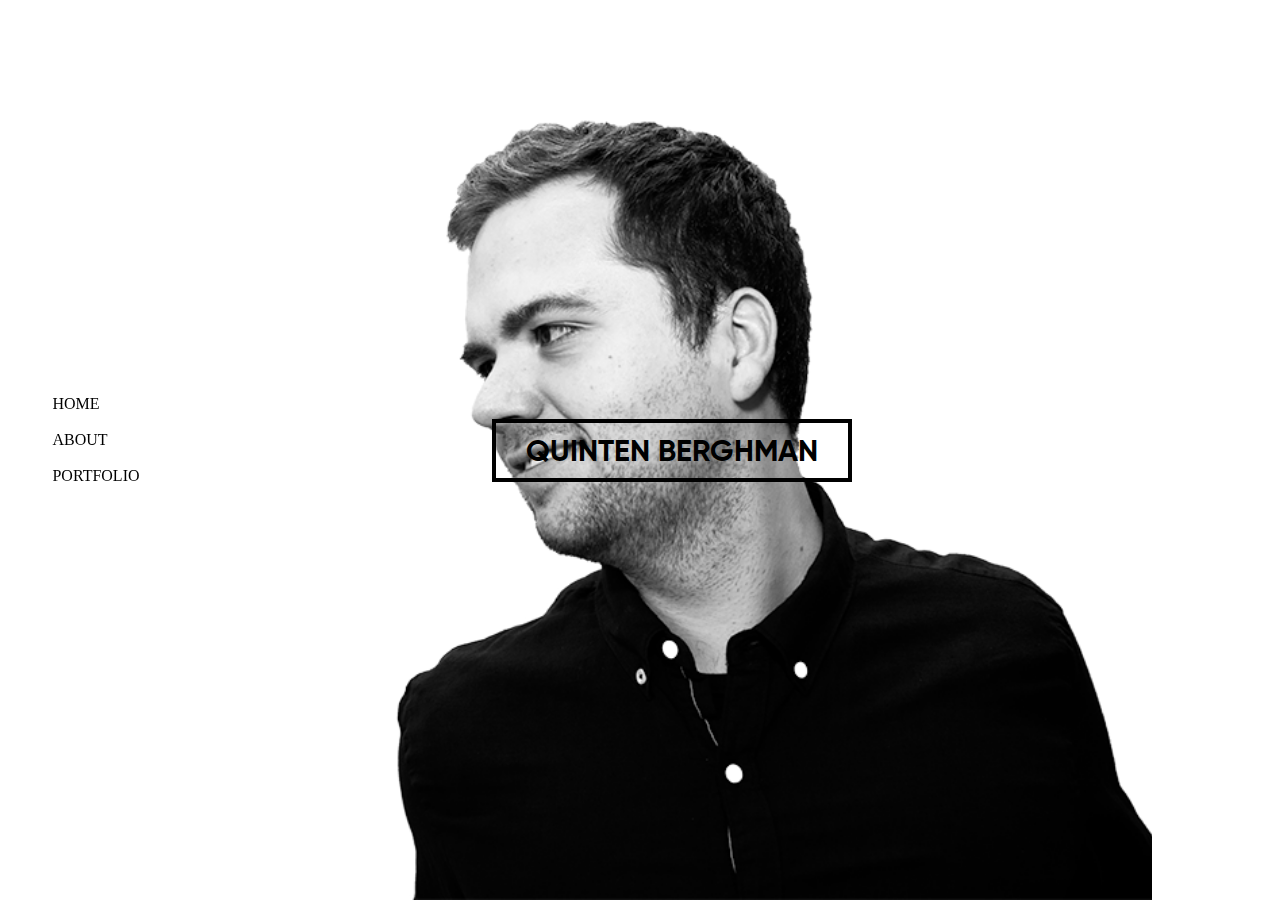
==== index.html @ 336aafd1 "initial code" ====
<!doctype html>

<html lang="NL">
<head>
  <meta charset="utf-8">
    <title>Quinten Berghman</title>
    <meta name="description" content="Portfolio van Quinten Berghman">
    <meta name="author" content="Quinten Berghman">
    <meta name="viewport" content="width=device-width, initial-scale=1">
    <!--<link rel="icon" type="image/x-icon" href="favicon.ico">-->
    <link rel="stylesheet" href="css/reset.css">
    <link rel="stylesheet" href="css/style.css">
    <link rel="stylesheet" href="css/font-awesome.min.css">

</head>

<body>
    
    <header>
        <ul>
            <li><a href="index.html">home</a></li>
            <li><a href="about.html">about</a></li>
            <li><a href="portfolio.html">portfolio</a></li>
        </ul>
    </header>
    
    <main class="indexMain">
        <div class="qbox">
            <p>Quinten Berghman</p>
        </div>
    </main>
    
    <footer>
        <ul>
            <li><a href="mailto:quinten.berghman@hotmail.com?Subject=Hey Mr. Berghman!"><i class="fa fa-envelope-o"></i></a></li>
            <li><a href="https://www.facebook.com/quinten.berghman" target="_blank"><i class="fa fa-facebook"></i></a></li>
            <li><a href="http://www.linkedin.com/in/quinten-berghman-69808488" target="_blank"><i class="fa fa-linkedin"></i></a></li>
        </ul>
    </footer>
    
    <script src="js/jquery-3.1.1.min.js"></script>
    <script src="js/script.js"></script>
</body>
</html>
---- css/style.css ----
@font-face {
    font-family: Gilroy;
    src: url(fonts/Gilroy-medium.otf);
}

@font-face{
    font-family:GilroyBold;
    src:url(fonts/Gilroy-Bold.otf);
}

body{
    height:100vh;
    width:100vw;
    max-height:100vh;
    max-width:100vw;
    display:grid;
    grid-template-columns: 15% auto 10%;
    grid-template-rows: 100%;
    position:relative;
    font-family:Gilroy;
    overflow-x: hidden;
}

a{
    color:black;
    text-decoration: none;
}

a:hover{
    color:deepskyblue;
}
header{
    grid-column-start:1;
    width:15%;
}
header, footer{
    height:100vh;
    display:grid; 
    position:fixed;
}

header ul, footer ul{
    justify-self:center;
    align-self:center;
    text-transform: uppercase;
}

header ul li, footer ul li{
    margin-bottom:20px;
}

main{
    grid-column-start:2;
    height:100vh;
    overflow-x:hidden;
}
main.indexMain{
    background-image:url(../img/portrait-character-black-and-white-lofty-tone-157669.jpeg);
    background-image:url(../img/quintenb2.png);
    background-repeat:no-repeat;
    background-size: cover;
    background-position:center;
    display:grid;
}

.aboutMain{
    background-color:#e7e7e7;
    display:grid;
}

.mainbox{
    background-color:white;
    height:330px;
    border: 60px solid #e7e7e7;
    align-self:center;
    float:left;
}

.mainbox_text{
    text-align:justify;
    line-height: 24px;
    font-size:15px;
    padding:20px;
    padding-top:40px;
    align-self:center;
    width:50%;
    float:left;
}

.mainbox_img{
    //background-color:deepskyblue;
    height:330px;
    float:right;
    width:45%;
    background-image:url(../img/quintenb2.png);
    background-repeat:no-repeat;
    background-size: cover;
    
}

.mainbox p{
    margin-bottom:30px;
}

.mainbox p a{
    color:lightskyblue;
}

.mainbox p a:hover{
    color:deepskyblue;
}

.qbox{
    justify-self:center;
    align-self:center;
    text-transform: uppercase;
    font-size:30px;
    border: 4px solid black;
    padding:15px 30px 10px;
    font-family:GilroyBold;
}

.qbox:hover{
    background-color:deepskyblue;
    color:white;
    border: 4px solid deepskyblue;
}

footer{
    //background-color:deepskyblue;
    text-align:center;
    grid-column-start: 3;
    width:10%;
    margin-left:90%;
}

.portfolioMain{
    overflow:auto;
    margin-bottom:100px;
}

.portfolio_item{
    width:33.33%; !important;
    filter:grayscale(75%);
    cursor:pointer;
    min-height:100px;
    position:relative;
}

.portfolio_item:hover{
    filter:grayscale(0%);
}
.portfolio_item img{
    width:100%;
    cursor:pointer;
    min-height:100px;
}

.portfolio_item p{
    z-index:99;
    margin:0 auto;
}

::-webkit-scrollbar {
    width: 0px;  /* remove scrollbar space */
    background: transparent;  /* optional: just make scrollbar invisible */
}
::-webkit-scrollbar {display:none;} /* Safari */
::-moz-scrollbars {display:none;}
::-o-scrollbar {display:none;} /* opera */
::-google-ms-scrollbar {display:none;}
::-khtml-scrollbar {display:none;} 

.projectName{
    height:300px;
    background-color:#f1f1f1;
    display:grid;
}

.projectName h1{
    justify-self:center;
    align-self:center;
    border: 4px solid black;
    font-size:30px;
    padding:15px 30px 10px;
    text-transform: uppercase;
}

.projectImgs{
    height:500px;
    background-color:#DFDFDF;
}

.projectImgs .carousel{
    height:90%;
    padding-top:50px;
}

.carousel-cell {
    width: 50%; /* full width */
    height: 100%; /* height of carousel */
}

.carousel img{
    height:90%;
    margin-left:70px;
}

.projectInfo{
    height:auto;
    padding:50px 0;
    
}

.projectInfo h2{
    text-transform: uppercase;
    font-family:GilroyBold;
    font-size:24px;
    margin-bottom:30px;
}

.projectInfo p{
    margin-bottom:30px;
    text-align: justify;
    line-height: 24px;
    font-size:16px;
    color:#999;
}

.projectFooter{
    background-color:#DFDFDF;
    height:100px;
    display:grid;
}

.projectFooter .buttonBox{
    justify-self:center;
    align-self:center;
}

.button{
    background-color:transparent;
    font-size:13px;
    border:2px solid black;
    width:100px;
    text-transform: uppercase;
    text-align: center;
    float:left;
    padding:5px 7px 2px;
}

.button:first-of-type{
    margin-right:10px;
}

.button:hover{
    background-color:black;
}

.button:hover a{
    color:#DFDFDF;
}

.carousel-cell.video{
    background-image:url(../img/projecten/white_screen.png);
    background-size:contain;
    background-repeat:no-repeat;
    max-width:500px;
    min-width:500px;
    top:65px;
}

.carousel-cell.video iframe{
    position:relative;
    left:58px;
    top:15px;
    width:384px;
    height:216px;
}

.projectInfo a{
    color:lightskyblue;
}

.projectInfo a:hover{
    color:deepskyblue;
}

img.nomargin{
    margin:0;
}

.projectInfo h3:first-of-type{
    margin-top:0;
}

.projectInfo h3{
    margin-bottom:15px;
    margin-top:30px;
}

.projectInfo .posts img{
    width:120px;
    height:120px;
    margin-bottom:10px;
}

.posts_single img{
    width:50%;
    height:auto;
}

@media screen and (min-width:1100px) and (max-width:1227px){
    .mainbox_img{
        width:40%;
    }
}
@media screen and (max-width: 1100px){
    
    body{
        grid-template-columns:auto;
        grid-template-rows:9% auto 9%;
    }
    
    header{
        grid-row-start:1;
        grid-row-end:1;
        height:9%;
        width:100%;
        background-color:white;
        z-index:99;
    }
    
    header ul li, footer ul li{
        display:block;
        float:left;
        margin-bottom:0;
        margin-right:20px;
    }
    
    header ul li:last-of-type, footer ul li:last-of-type{
        margin-right:0;
    }
    
    footer{
        grid-column-start:1;
        grid-row-start:3;
        background-color:white;
        width:100%;
        height:9%;
        margin-left:0;
        bottom:0;
        z-index:99;
    }
    
    main{
        grid-column-start: 1;
        grid-row-start:2;
        grid-row-end:2;
        width:100vw;
        height:auto;
    }
    
    .projectInfo{
        padding:50px;
    }
    
    img.nomargin{
        position: relative;
        left:-5%;
    }

}

@media screen and (max-width: 750px){
    .portfolio_item{
        width:50%;
    }
    
    .carousel img{
        margin-left:0;
    }
    
    .carousel-cell.video{
        max-width:300px;
        min-width:300px;
}

    .carousel-cell.video iframe{
        left:35px;
        top:9px;
        width:231px;
        height:130px;
    }
    
    img.nomargin{
        left:-30%;
    }
    
}

@media screen and (max-width:920px){
    .mainbox_img{
        display:none;
    }
    .mainbox_text{
        width:91%;
    }
    .mainbox{
        height:auto;
    }
    
    .mainbox p:last-of-type{
        margin-bottom:15px;
    }
}

@media screen and (max-width:675px){
    .projectName h1{
        font-size:18px;
    }
}

@media screen and (max-width:580px){
    .carousel-cell{
        width:100%;
    }
    
    .carousel img{
        margin-left:12%;
    }
    
    img.nomargin{
        margin:0px;
        left:10px;
        height:70%;
    }
    
}

@media screen and (max-width:515px){
    .mainbox_text{
        width:91%;
    }
    .mainbox{
        border:none;
    }
    
    .mainbox p:last-of-type{
        margin-bottom:15px;
    }
}

@media screen and (max-width:400px){
    .projectName h1{
        font-size:14px;
    }
}
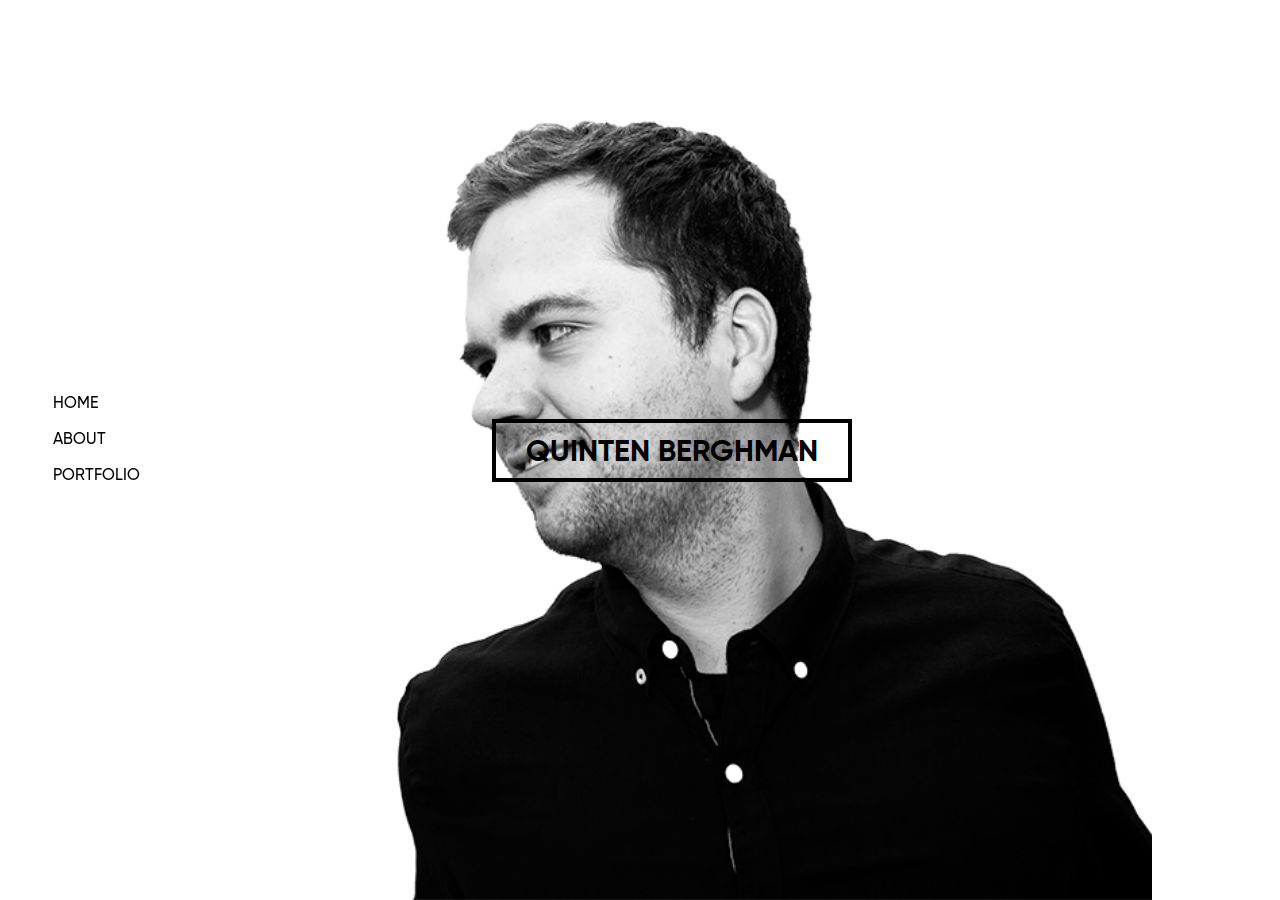
==== commit 4e9e40ec: "#" ====
--- a/index.html
+++ b/index.html
@@ -32,7 +32,7 @@
     
     <footer>
         <ul>
-            <li><a href="mailto:quinten.berghman@hotmail.com?Subject=Hey Mr. Berghman!"><i class="fa fa-envelope-o"></i></a></li>
+            <li><a href="mailto:#?Subject=Hey Mr. Berghman!"><i class="fa fa-envelope-o"></i></a></li>
             <li><a href="https://www.facebook.com/quinten.berghman" target="_blank"><i class="fa fa-facebook"></i></a></li>
             <li><a href="http://www.linkedin.com/in/quinten-berghman-69808488" target="_blank"><i class="fa fa-linkedin"></i></a></li>
         </ul>
